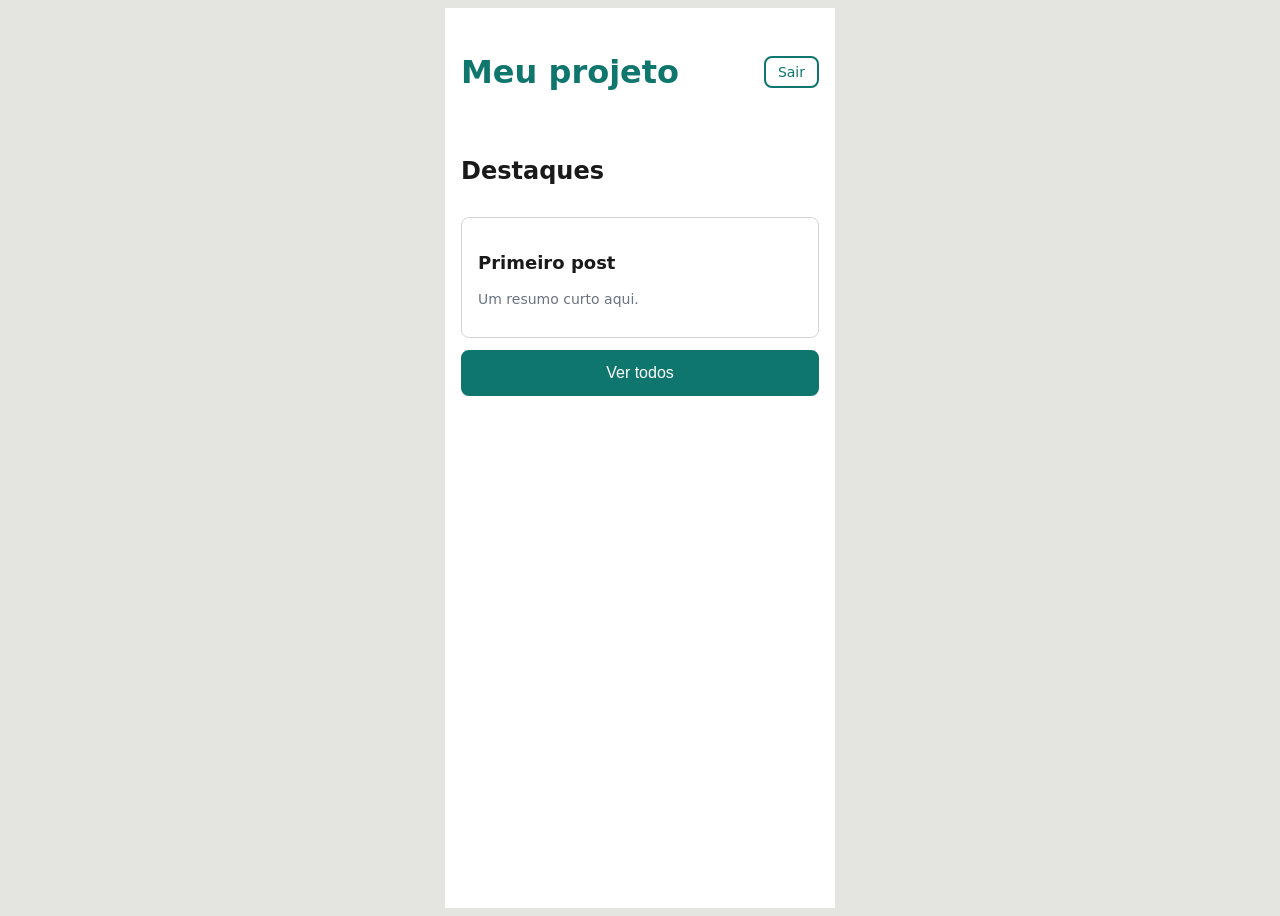
==== index.html @ 5736c1a2 "es: commit inicial" ====
<!DOCTYPE html>
<html lang="pt-BR">

<head>
    <meta charset="UTF-8">
    <meta name="viewport" content="width=device-width, initial-scale=1.0">
    <title>Meu projeto mobile!</title>
    <link rel="stylesheet" href="css/style.css" />
    <link rel="stylesheet" href="css/button.css" />
    <link rel="stylesheet" href="css/card.css" />
    <link rel="stylesheet" href="css/page.css" />
</head>

<body>
    <div class="page">
        <header class="page__section page__section--row">
            <h1>Meu projeto</h1>
            <!-- <p>Um app apenas para praticar</p> -->
            <a class="button button--secondary button--small" href="login.html">Sair</a>
        </header>

        <main>
            <section class="page__section">
                <h2>Destaques</h2>
                <article class="card">
                    <h3 class="card__title">Primeiro post</h3>
                    <p class="card__text">Um resumo curto aqui.</p>
                </article>
                <button class="button button--primary">Ver todos</button>
            </section>
        </main>
    </div>
</body>

</html>
---- css/style.css ----
*, *::before, *::after { /* criando uma regra */
    box-sizing: border-box;
}

body {
    font-family: system-ui, Arial, sans-serif;
    background-color: #e4e4e0;
    color: #1a1a1a;
}

h1 {
    color: #0f766e;
}
---- css/button.css ----
/* button {
    background-color: #0f766e;
    color: #ffffff;
    border: none;
    border-radius: 8px;
    padding: 12px 20px;
    font-size: 16px;
    cursor: pointer;
} */

.button {
    border: 2px solid #0f766e;
    border-radius: 8px;
    padding: 12px 20px;
    font-size: 16px;
    cursor: pointer;
    text-decoration: none;
    justify-content: center;
    /* align-items: center; */
    display: inline-flex;
}

.button--primary {
    background-color: #0f766e;
    color: #ffffff;
}

.button--secondary {
    background-color: transparent;
    color: #0f766e;
}

.button--small {
    min-height: 32px;
    padding: 6px 12px;
    font-size: 14px;
}
---- css/card.css ----
.card { /* a caixa*/
    background-color: #ffffff;
    border: 1px solid #d4d4d8;
    border-radius: 8px;
    padding: 16px;
}

.card__title { /* título dentro da caixa */
    color: #1a1a1a;
    font-size: 18px;
}

.card__text { /* o texto dentro da caixa*/
    color: #6b7280;
    font-size: 14px;
}

.card--featured { /* a variação em destaque */
    border-color: #0f766e;
    border-width: 2px;
}
---- css/page.css ----
.page { /* o quadro da tela - dá formato de celular (1 por página) */
    max-width: 390px;
    min-height: 100vh;
    margin: 0 auto;
    padding: 24px 16px;
    background-color: #ffffff;
}

.page__section { /* seções empilhadas - organiza o espaçamento interno */
    display: flex;
    flex-direction: column;
    gap: 12px;
    margin-bottom: 24px;
}

.page__section--row {
    flex-direction: row;
    justify-content: space-between;
    align-items: center;
}
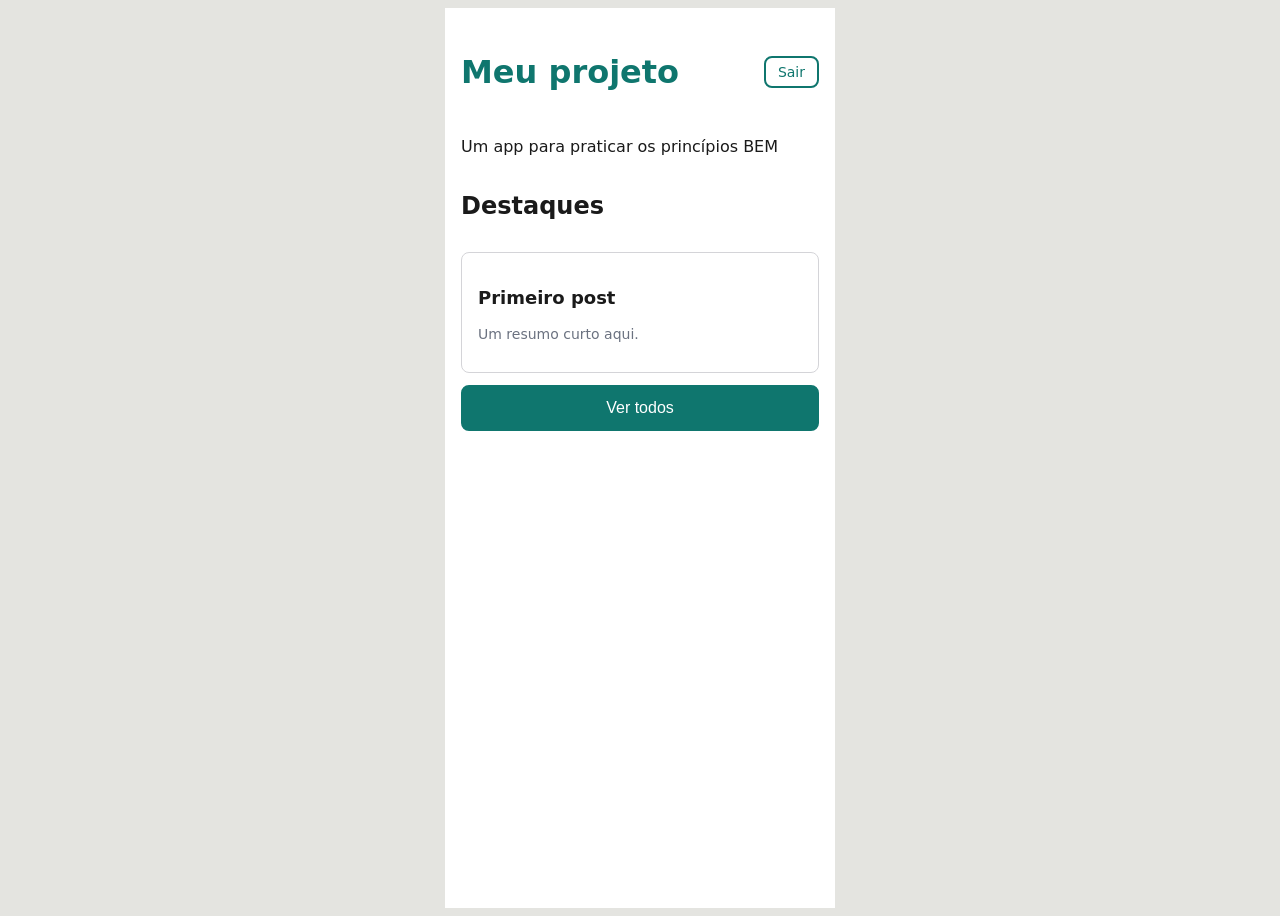
==== commit e342d34d: "es-feat: cadastro" ====
--- a/index.html
+++ b/index.html
@@ -15,10 +15,12 @@
     <div class="page">
         <header class="page__section page__section--row">
             <h1>Meu projeto</h1>
-            <!-- <p>Um app apenas para praticar</p> -->
             <a class="button button--secondary button--small" href="login.html">Sair</a>
         </header>
+            <p>Um app para praticar os princípios BEM</p>
+        <header>
 
+        </header>
         <main>
             <section class="page__section">
                 <h2>Destaques</h2>
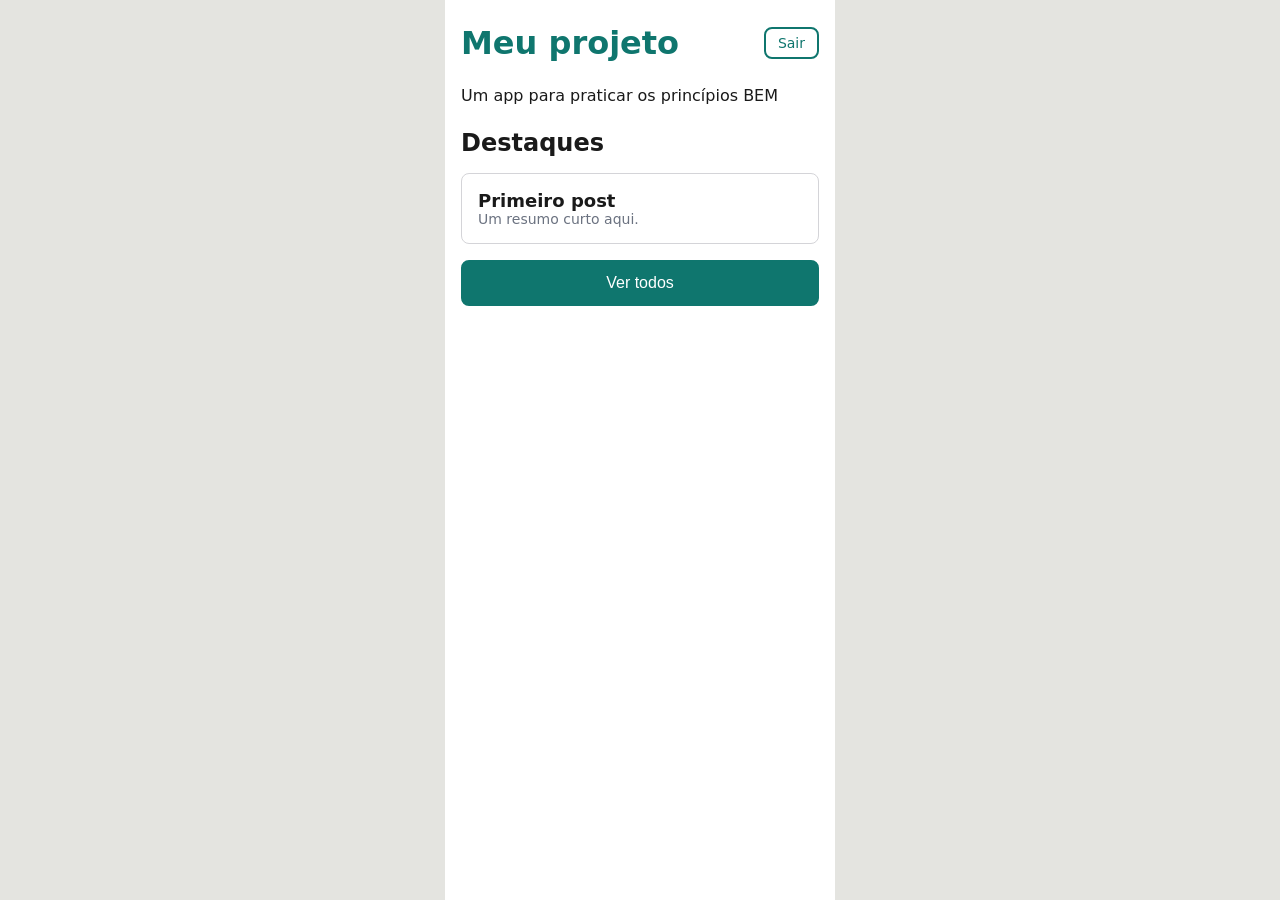
==== commit c15ee6ec: "es-feat: campos de senha no cadastro Adiciona campos de senha e confirmação no formulário de cadastr" ====
--- a/index.html
+++ b/index.html
@@ -17,11 +17,12 @@
             <h1>Meu projeto</h1>
             <a class="button button--secondary button--small" href="login.html">Sair</a>
         </header>
-            <p>Um app para praticar os princípios BEM</p>
-        <header>
 
-        </header>
         <main>
+            <section class="page__section">
+                <p>Um app para praticar os princípios BEM</p>
+            </section>
+
             <section class="page__section">
                 <h2>Destaques</h2>
                 <article class="card">
--- a/css/style.css
+++ b/css/style.css
@@ -1,5 +1,9 @@
-*, *::before, *::after { /* criando uma regra */
+*, *::before, *::after { /* padding e borda contam por dentro da largura */
     box-sizing: border-box;
+}
+
+body, h1, h2, h3, p {
+    margin: 0;
 }
 
 body {
--- a/css/page.css
+++ b/css/page.css
@@ -9,7 +9,7 @@
 .page__section { /* seções empilhadas - organiza o espaçamento interno */
     display: flex;
     flex-direction: column;
-    gap: 12px;
+    gap: 16px;
     margin-bottom: 24px;
 }
 
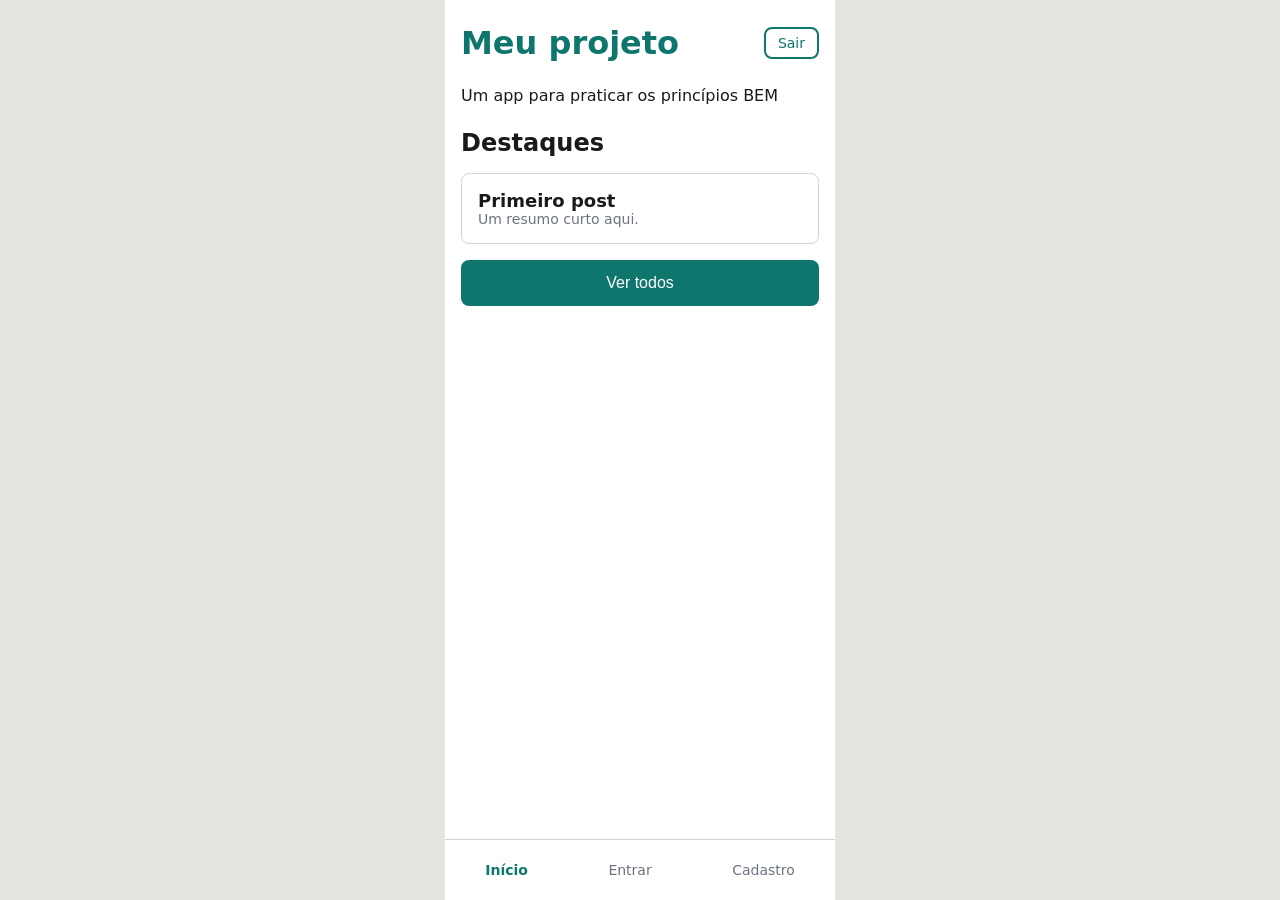
==== commit 0f761ec1: "es-feat: nav_bar" ====
--- a/index.html
+++ b/index.html
@@ -9,6 +9,7 @@
     <link rel="stylesheet" href="css/button.css" />
     <link rel="stylesheet" href="css/card.css" />
     <link rel="stylesheet" href="css/page.css" />
+    <link rel="stylesheet" href="css/nav.css" />
 </head>
 
 <body>
@@ -32,6 +33,12 @@
                 <button class="button button--primary">Ver todos</button>
             </section>
         </main>
+
+        <nav class="nav">
+            <a class="nav__item  nav__item--active" href="index.html">Início</a>
+            <a class="nav__item" href="login.html">Entrar</a>
+            <a class="nav__item" href="cadastro.html">Cadastro</a>
+        </nav>
     </div>
 </body>
 
--- a/css/page.css
+++ b/css/page.css
@@ -2,7 +2,7 @@
     max-width: 390px;
     min-height: 100vh;
     margin: 0 auto;
-    padding: 24px 16px;
+    padding: 24px 16px 80px 16px;
     background-color: #ffffff;
 }
 
--- a/css/nav.css
+++ b/css/nav.css
@@ -0,0 +1,32 @@
+.nav {
+    position: fixed;
+    bottom: 0;
+    left: 0;
+    right: 0;
+
+    display: flex;
+    justify-content: space-around;
+
+    max-width: 390px;
+    margin: 0 auto;
+    padding: 8px 0;
+
+    background-color: #ffffff;
+    border-top: 1px solid #d4d4d8;
+}
+
+.nav__item {
+    display: flex;
+    align-items: center;
+    justify-content: center;
+    min-height: 44px;
+    padding: 0 12px;
+    font-size: 14px;
+    color: #6b7280;
+    text-decoration: none;
+}
+
+.nav__item--active {
+    color: #0f766e;
+    font-weight: 600;
+}
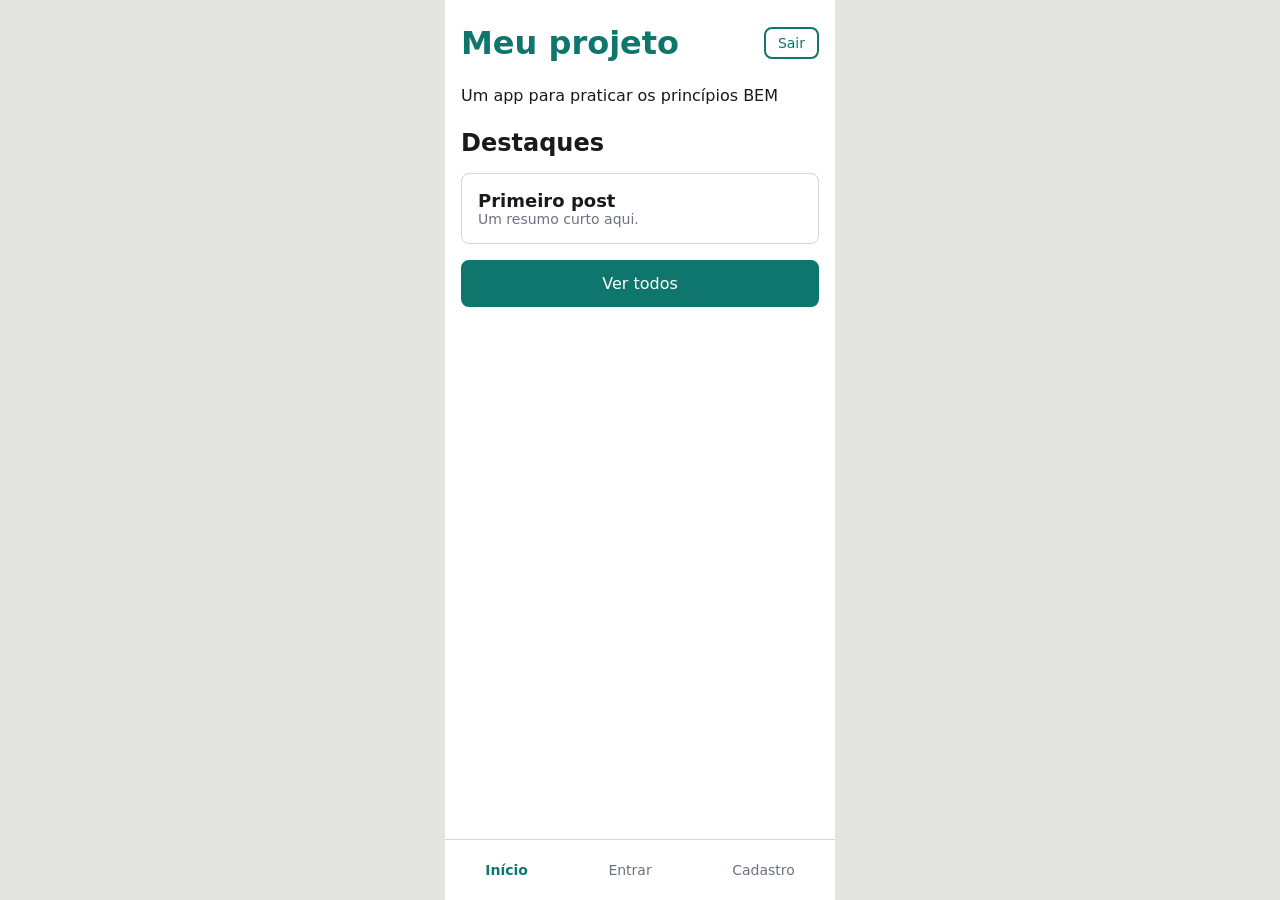
==== commit 3b840a33: "es-feat: destaques" ====
--- a/index.html
+++ b/index.html
@@ -30,7 +30,7 @@
                     <h3 class="card__title">Primeiro post</h3>
                     <p class="card__text">Um resumo curto aqui.</p>
                 </article>
-                <button class="button button--primary">Ver todos</button>
+                <a class="button button--primary" href="destaques.html">Ver todos</a>
             </section>
         </main>
 
--- a/css/page.css
+++ b/css/page.css
@@ -17,4 +17,10 @@
     flex-direction: row;
     justify-content: space-between;
     align-items: center;
+}
+
+.page__section--grid {
+    display: grid;
+    grid-template-columns: 1fr 1fr;
+    gap: 12px;
 }
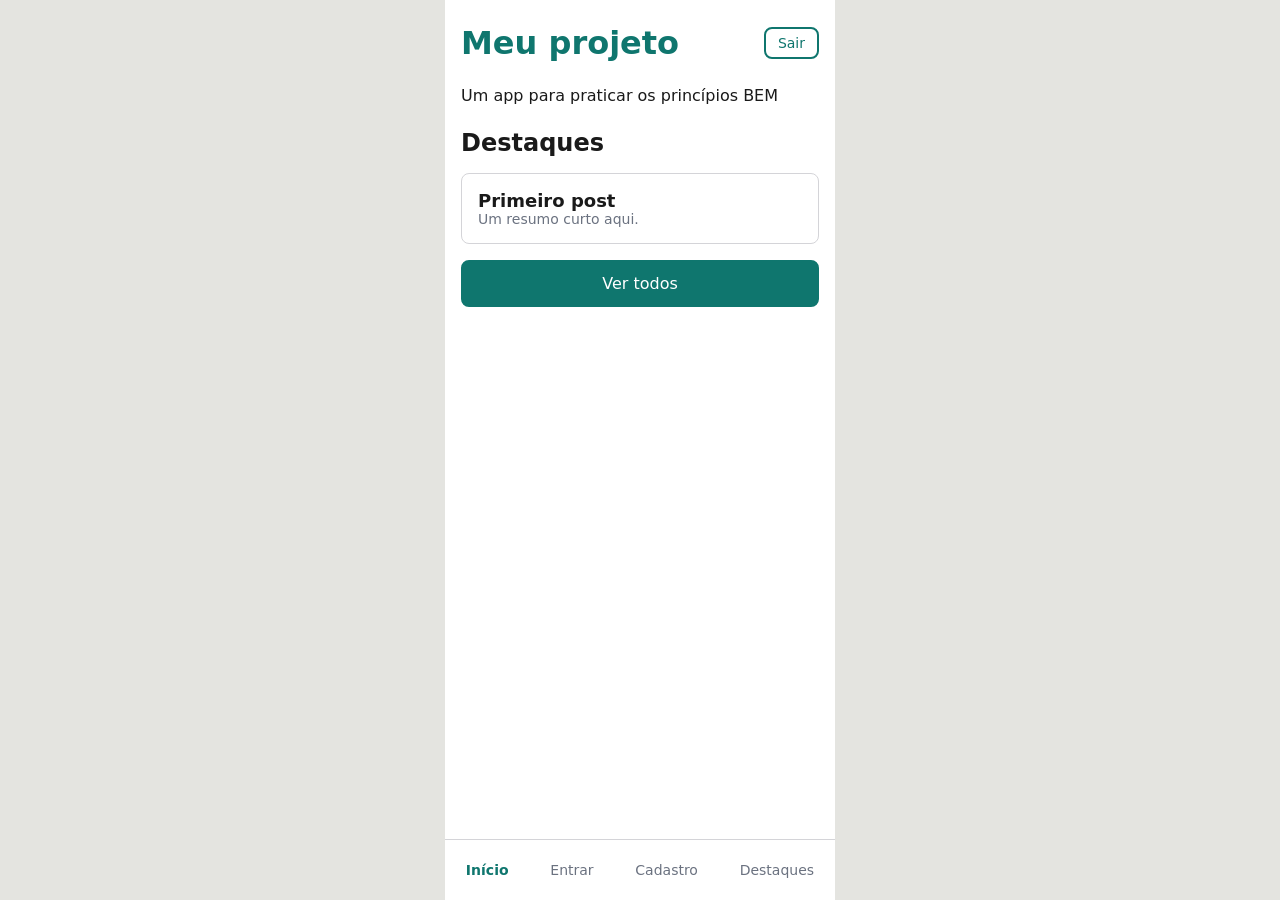
==== commit 89e3c30d: "es-update: destaques falta diminuir um pouco o espaço do "Recolher" para o último grid feito.  Ajust" ====
--- a/index.html
+++ b/index.html
@@ -38,6 +38,7 @@
             <a class="nav__item  nav__item--active" href="index.html">Início</a>
             <a class="nav__item" href="login.html">Entrar</a>
             <a class="nav__item" href="cadastro.html">Cadastro</a>
+            <a class="nav__item" href="destaques.html">Destaques</a>
         </nav>
     </div>
 </body>
